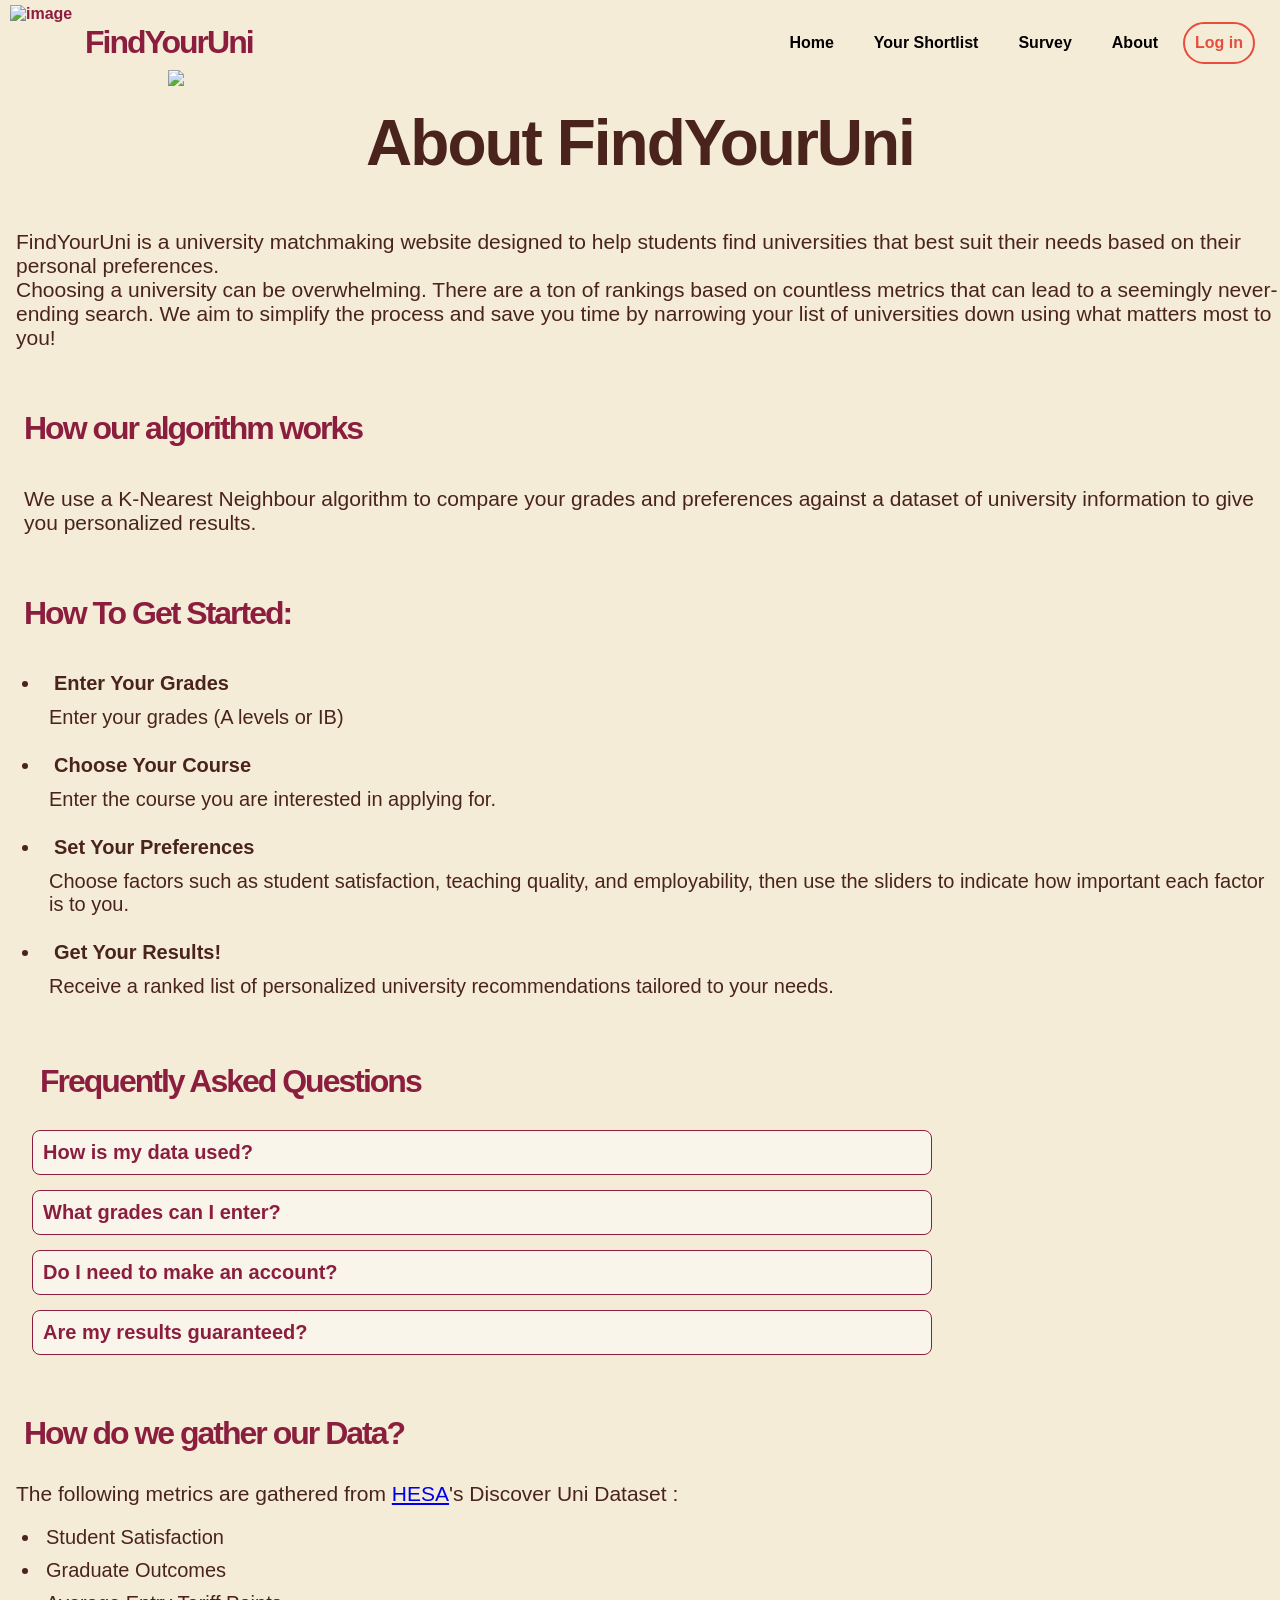
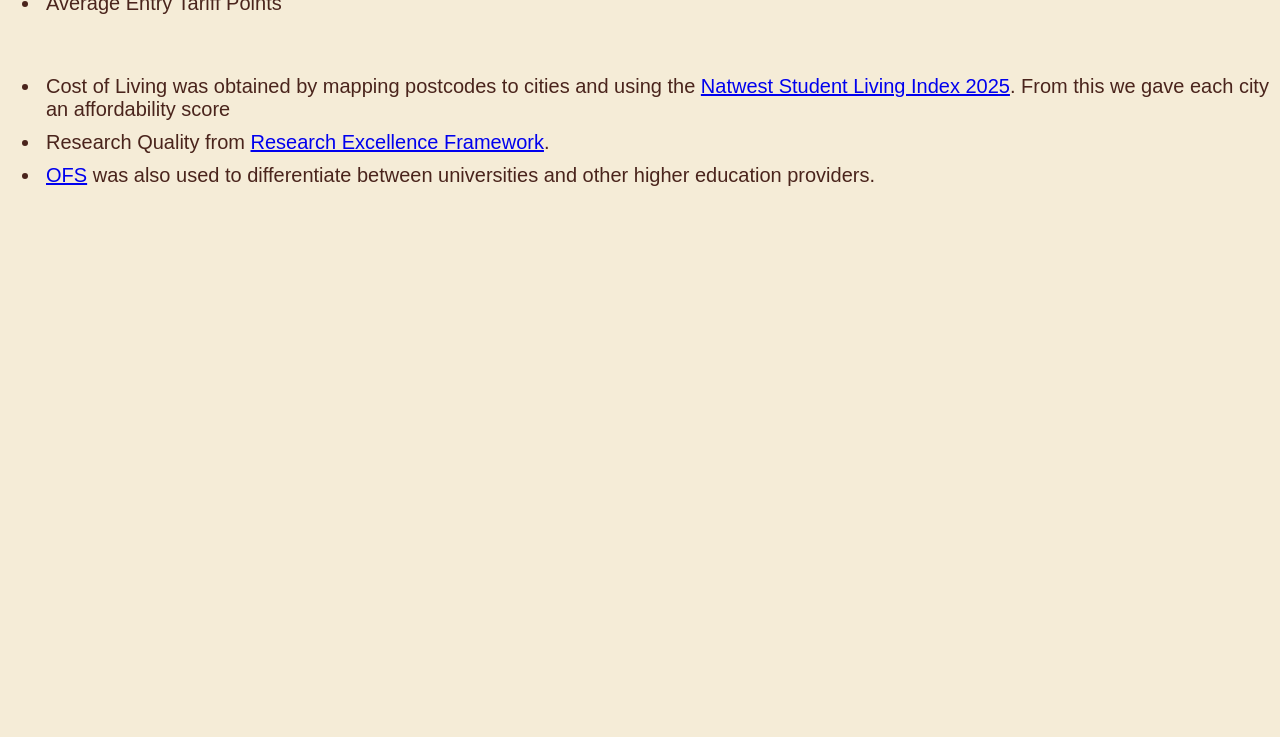
==== Frontend/About.html @ 950c99c8 "Bar Navigation" ====
<!DOCTYPE html>
<html lang="en">
<head>
    <meta charset="UTF-8">
    <meta name="viewport" content="width=device-width, initial-scale=1.0">
    <link rel = "stylesheet" href = "About.css">
    <link rel="icon" type="images/png" href="websiteimages/logo.png">
    <title>About FindYourUni</title>
</head>
<body>
     <header>
      <img src="/websiteimages/logo.png" alt="image" class="logo" />
      <h2>FindYourUni</h2>

      <nav class="navbar">
        <ul>
          <li id="get-started-button">
            <a href="login.html">Log in</a>
          </li>
          <li><a href="About.html">About</a></li>
          <li><a href="SurveyPage.html">Survey</a></li>
          <li><a href="Shortlist.html">Your Shortlist</a></li>
          <li><a href = "Index.html">Home</a></li>
        </ul>
      </nav>
      <img src="websiteimages/NavbarSeparator.png" id="NavbarSeparator" />
    </header>


<h1>About FindYourUni</h1>
<div class="about-page">
<p>FindYourUni is a university matchmaking website designed to help students find universities that best suit their needs based on their personal preferences.</p>

<p>Choosing a university can be overwhelming. There are a ton of rankings based on countless metrics that can lead to a seemingly never-ending search. We aim to simplify the process and save you time by narrowing your list of universities down using what matters most to you!</p>

<h2>How our algorithm works</h2>
<div style="height: 30px;"></div>
<div class = "paragraph2">
<p>We use a K-Nearest Neighbour algorithm to compare your grades and preferences against a dataset of university information to give you personalized results.</p>
</div>

<div class = "about-page-2">
<h2>How To Get Started:</h2>
<ul>
      <li><h3>Enter Your Grades</h3></li>
      <p class = "p3">Enter your grades (A levels or IB)</p>

      <li><h3>Choose Your Course</h3></li>
      <p class = "p3">Enter the course you are interested in applying for.</p>

      <li><h3>Set Your Preferences</h3></li>
      <p class = "p3" >Choose factors such as student satisfaction, teaching quality, and employability, then use the sliders to indicate how important each factor is to you.</p>
 
     <li><h3>Get Your Results!</h3></li>
      <p class = "p3">Receive a ranked list of personalized university recommendations tailored to your needs.</p>
</div>
<div class="faq-container">
    <h2>Frequently Asked Questions</h2>
    <div style="height: 30px;"></div>
    <details class="faq-box">
        <summary>How is my data used?</summary>
        <div class="faq-content">
            <p>We do not share your personal information. Grades and preferences are used only to generate university recommendations.</p>
        </div>
    </details>

    <details class="faq-box">
        <summary>What grades can I enter?</summary>
        <div class="faq-content">
            <p>Our website supports A-Levels and IB to help us find universities with similar grade requirements by converting to UCAS tariff points. If you like a particular course, 
            make sure to check the university website to confirm the grade requirements are suitable.</p>
        </div>
    </details>

    <details class="faq-box">
        <summary>Do I need to make an account?</summary>
        <div class="faq-content">
            <p>Our tool can still be used without logging in, but you will not be able to save courses to your shortlist without an account. </p>
        </div>
    </details>
    <details class="faq-box">
        <summary>Are my results guaranteed?</summary>
        <div class="faq-content">
            <p>No. FindYourUni provides recommendations based on the information you provide. The results are only a guide to help narrow down your search and 
            is not a definitive ranking. We recommend conducting further research on each university. If you want to access the websites to the courses, they 
            can be found when you expand on a university in the table. </p>
        </div>
    </details>
</div>
<div class = "about-page-2">
<h2>How do we gather our Data?</h2>
<div style="height: 30px;"></div>
<p>The following metrics are gathered from <a href="https://www.hesa.ac.uk/data-and-analysis"> HESA</a>'s Discover Uni Dataset :<p>
<ul>
<li>Student Satisfaction</li>
<li>Graduate Outcomes</li>
<li>Average Entry Tariff Points</li>
</ul>
<ul>
<li>Cost of Living was obtained by mapping postcodes to cities and using the <a href="https://www.natwest.com/life-moments/students-and-graduates/student-living-index.html"> Natwest Student Living Index 2025</a>. From this we gave each city an affordability score</li>
<li>Research Quality from <a href="https://2029.ref.ac.uk"> Research Excellence Framework</a>.</li>
<li> <a href="https://www.natwest.com/life-moments/students-and-graduates/student-living-index.html"> OFS</a> was also used to differentiate between universities and other higher education providers.</li>
</ul>
</div>



</body>
</html>
---- Frontend/About.css ----
* {
    margin: 0;
    padding: 0;
    box-sizing: border-box;
    font-family: Verdana, Geneva, Tahoma, sans-serif;

}

body {
   background-color: #f5ecd7;
    margin: 0px;
    /* padding: 0 200px; */
     animation: fadeInUp 0.8s ;
    padding-bottom: 500px;

}

.headerFindYourUni{
    margin-top:5px;
    font-size:25px;
    
}
.logo{
    height:75px;
    width: 75px;
    margin: 0;
}
header h2{
    margin: 0;
    margin-right: auto;
}

header{
    
    background-color: #f5ecd7;
    color: #8b1e3f;
    font-family: Verdana, Geneva, Tahoma, sans-serif;
    margin: 0px;
    display: flex;
    align-items: center;
    justify-content: space-between;
    font-weight: bold;
    flex-wrap: wrap;
    margin-left: 10px;
    margin-right: 10px;
    margin-top:5px;
}

.navbar ul{
    list-style-type: none;
    padding: 0px;
    margin: 0px;
    overflow: hidden;
}
.navbar a{
    color: rgb(0, 0, 0);
    text-decoration: none;
    padding: 15px;
    display: block;
    text-align: center;
    font-family: Verdana, Geneva, Tahoma, sans-serif;
}
.navbar a:hover{
    background-color: #f5ecd7;
    color: #6b1830;
    padding: 15px;
    border-radius: 8px;
    transition: color 0.3s ease;
}
.navbar li{
    float: right;
    font-size:16px;
}
header #NavbarSeparator{
    display: block;
    margin: 0 auto;
    width: 75%;
    position: relative;
    top: -10px;
}
#get-started-button a{
    color: #e74c3c;
    border: 2px solid #e74c3c;
    border-radius: 50px;
    padding: 10px 10px;
    margin-right: 10px;
    margin-top: 3px;
}

#get-started-button a:hover{
    color: #6b1830;
    border: 2px solid #6b1830;
    border-radius: 50px;
    padding: 10px 10px;
    margin-right: 10px;
    margin-top: 3px;
    transition: color 0.3s ease;
}


h1 {
    color:#4A241C;
    font-size: 4rem;
    font-weight: 800;
    margin-top: 10px;
    letter-spacing: -2px;
    text-align: center;

    

}
h2 {
    font-size: 32px;;
    font-weight: 650;
    margin-top: 60px;
    letter-spacing: -2px;
    margin-left: 8px;

    color:   #8b1e3f;

}

h3{
    font-size: 20px;
    margin-top: 20px;
    margin-left: 8px;
  

}
.p3{
    margin-left:8px;
    margin-top:6px;
    color:#4A241C
 

}

.paragraph2{

margin-left: 8px;
margin-top:10px;



}
.about-page{
    font-size: 21px;
    margin-left: 16px;
    padding-top: 50px;
    opacity: 1;
    color: #4A241C;

}
.last-p{
    font-size: 25px;
    margin-left: 13px;
    padding-top: 15px;
    opacity: 1;
    color: #4A241C;
    margin-bottom: 40px;

}
ul{
    font-size: 20px;
    margin-top: 10px;
    margin-left: 20px;
    margin-bottom: 40px;
    padding:5px;

}
li{
    color:#4A241C;
    padding: 5px;
 
}
.button-container {
    display: flex;
    gap: 20px;
    justify-content: center;
}

.heading2{
   margin-top: 60px;
   font-size: 30px;
}

button {
    background: rgba(255, 255, 255, 0.1);
    color: white;
    padding: 15px 30px;
    border-radius: 12px;
    border: 1px solid rgba(255, 255, 255, 0.2);
    font-weight: 600;
    cursor: pointer;
    backdrop-filter: blur(10px);
    transition: 0.3s;
    margin-left: 10px;
    margin-top:20px;

}

button:hover {
    background: white;
    color: #020617;
    transform: translateY(-5px);
}

.fade-in {
    animation: fadeIn 1.2s ease-out;
}

.tab1,.tab2,.tab3,.tab4,.tab5{
    max-width: 200px;
    height: 55px;
    font-size: 20px;
    border-color: #b1f2f2;
    

}

.tab_section {
            background: rgba(0, 0, 0, 0.8);
            padding: 15px;
            display: flex;
           
        }

nav button {
            background: #222;
            color: white;
            border: 1px solid #444;
            padding: 10px 25px;
            margin: 0 5px;
            border-radius: 5px;
            cursor: pointer;
            text-transform: uppercase;
        }


        

.tab_section{
    background-color: rgba(255, 255, 255, 0.1);
    backdrop-filter: blur(10px);
    height: 90px;
    

}

.about-findyouruni{
    color:#de6f3d;
    margin-left: 200px;
    margin-top: -83px;
}

.faq-container {
    margin-top: 60px;
    margin-left: 16px;
    max-width: 900px;
}

.faq-box {
    background-color: rgba(255, 255, 255, 0.5); 
    border: 1px solid #8b1e3f;
    border-radius: 8px;
    margin-bottom: 15px;
    padding: 10px;
    cursor: pointer;
    transition: 0.3s;
}

.faq-box summary {
    font-size: 20px;
    font-weight: 600;
    color: #8b1e3f;
    list-style: none;
    outline: none;
}

.faq-content {
    margin-top: 10px;
    color: #4A241C;
    font-size: 18px;
    line-height: 1.5;
}

.faq-box:hover {
    background-color: #c9c1ae; 
}

@keyframes fadeIn {
    from { opacity: 0; transform: translateY(20px); }
    to { opacity: 1; transform: translateY(0); }
}


@keyframes fadeInUp {
    from {
        opacity: 0;
        transform: translateY(30px);
    }
    to {
        opacity: 1;
        transform: translateY(0);
    }
}

@media (max-width: 900px) {
    body {
        padding: 40px 20px;
    }
}
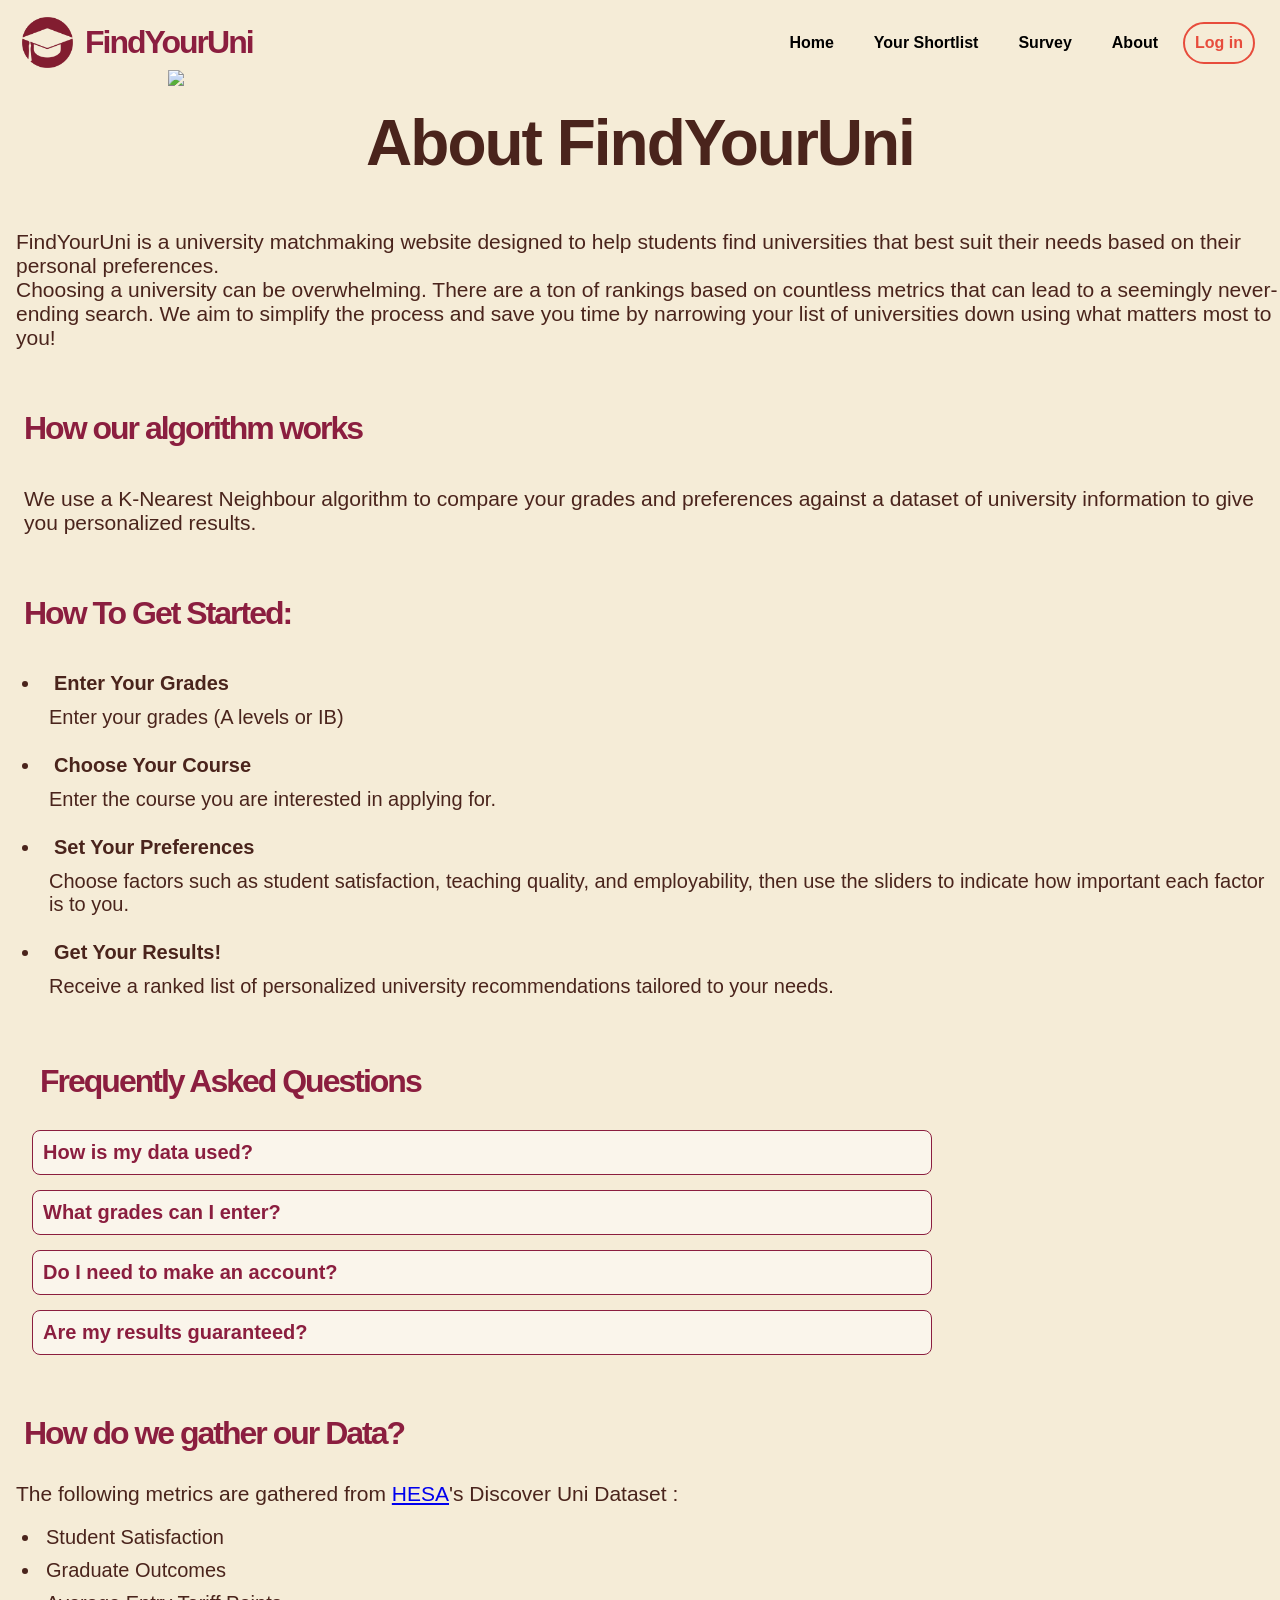
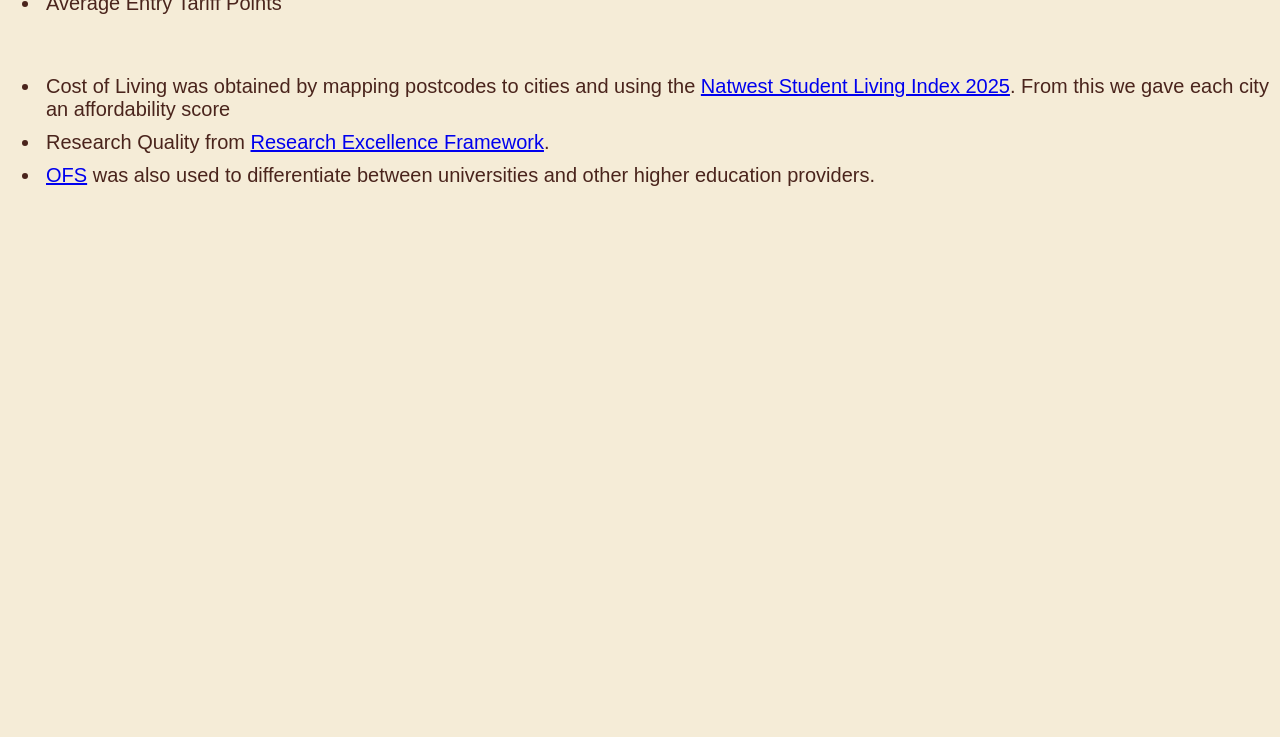
==== commit c39bd7c9: "Update About.html" ====
--- a/Frontend/About.html
+++ b/Frontend/About.html
@@ -9,7 +9,7 @@
 </head>
 <body>
      <header>
-      <img src="/websiteimages/logo.png" alt="image" class="logo" />
+      <img src="/Images/logo.png" alt="image" class="logo" />
       <h2>FindYourUni</h2>
 
       <nav class="navbar">
@@ -23,7 +23,7 @@
           <li><a href = "Index.html">Home</a></li>
         </ul>
       </nav>
-      <img src="websiteimages/NavbarSeparator.png" id="NavbarSeparator" />
+      <img src="Images/NavbarSeparator.png" id="NavbarSeparator" />
     </header>
 
 
